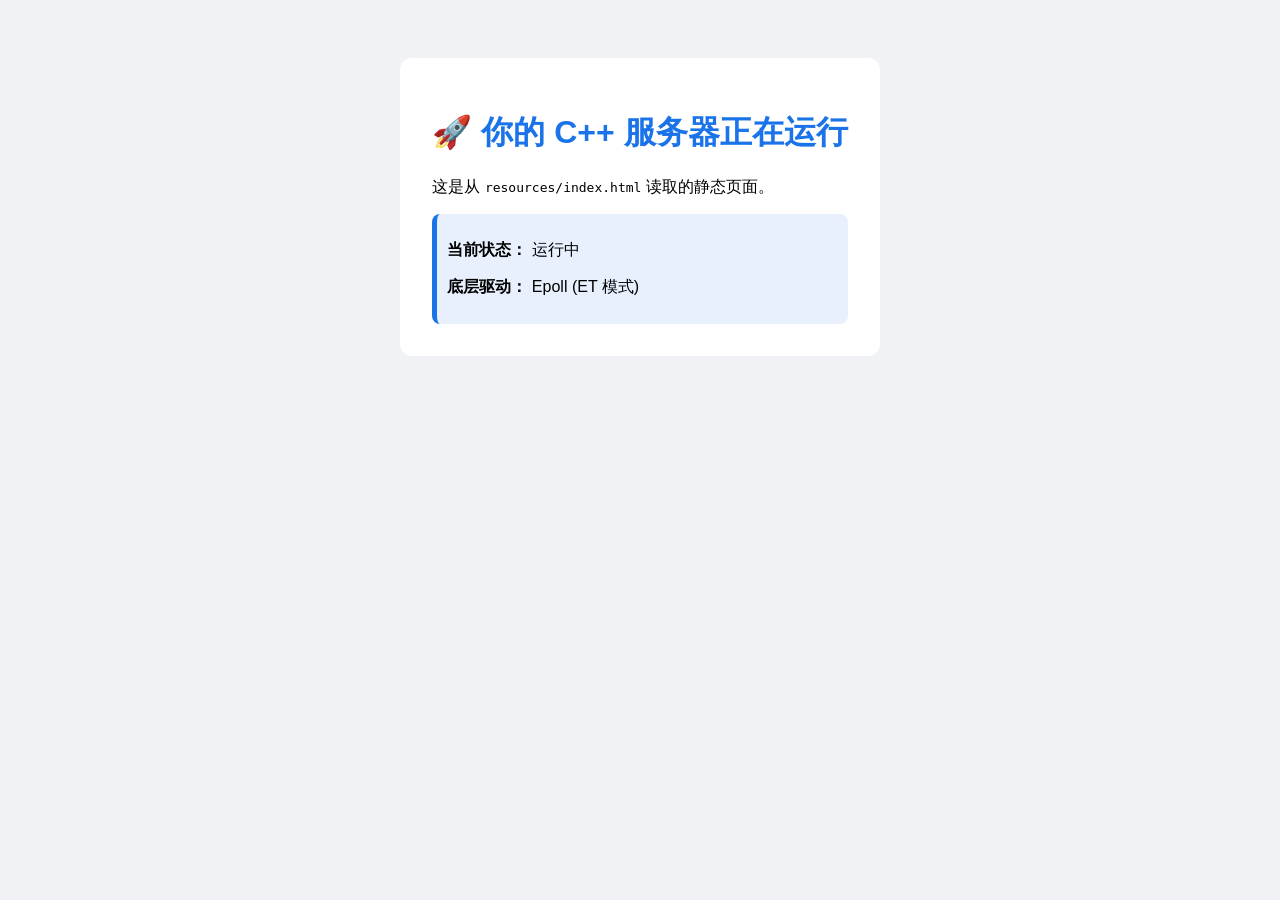
==== resources/index.html @ 905facae "响应了客户端对静态资源文(html/css)的请求" ====
<!DOCTYPE html>
<html lang="zh-CN">

<head>
    <meta charset="UTF-8">
    <title>londey's Web Server</title>
    <link rel="stylesheet" href="style.css">
</head>

<body>
    <div class="container">
        <h1>🚀 你的 C++ 服务器正在运行</h1>
        <p>这是从 <code>resources/index.html</code> 读取的静态页面。</p>
        <div class="status-card">
            <p><strong>当前状态：</strong> 运行中</p>
            <p><strong>底层驱动：</strong> Epoll (ET 模式)</p>
        </div>
    </div>
</body>

</html>
---- resources/style.css ----
body {
    background-color: #f0f2f5;
    font-family: sans-serif;
    display: flex;
    justify-content: center;
    padding-top: 50px;
}

.container {
    background: white;
    padding: 2rem;
    border-radius: 12px;
    shadow: 0 4px 6px rgba(0, 0, 0, 0.1);
}

h1 {
    color: #1a73e8;
}

.status-card {
    background: #e8f0fe;
    padding: 10px;
    border-radius: 8px;
    border-left: 5px solid #1a73e8;
}
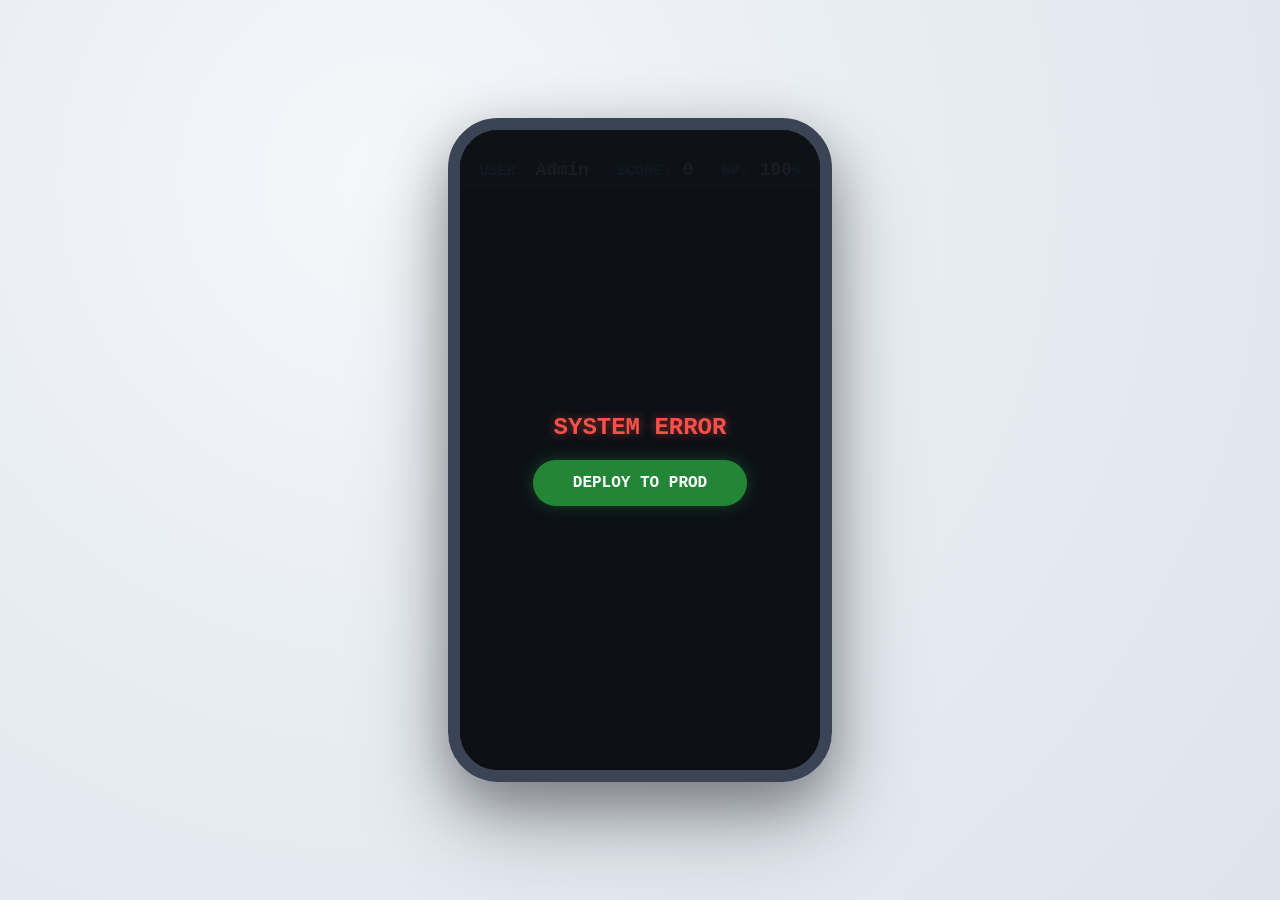
==== commit 7a9d0d10: "feat(http): implement request parser and basic keep-alive flow." ====
--- a/resources/index.html
+++ b/resources/index.html
@@ -1,21 +1,43 @@
-<!DOCTYPE html>
-<html lang="zh-CN">
-
-<head>
-    <meta charset="UTF-8">
-    <title>londey's Web Server</title>
-    <link rel="stylesheet" href="style.css">
-</head>
-
-<body>
-    <div class="container">
-        <h1>🚀 你的 C++ 服务器正在运行</h1>
-        <p>这是从 <code>resources/index.html</code> 读取的静态页面。</p>
-        <div class="status-card">
-            <p><strong>当前状态：</strong> 运行中</p>
-            <p><strong>底层驱动：</strong> Epoll (ET 模式)</p>
-        </div>
-    </div>
-</body>
-
-</html>
+<!DOCTYPE html>
+<html lang="zh-CN">
+
+<head>
+    <meta charset="UTF-8">
+    <meta name="viewport" content="width=device-width, initial-scale=1.0">
+    <title>Bug</title>
+    <link rel="stylesheet" href="style.css">
+</head>
+
+<body>
+
+    <div class="phone-wrapper">
+        <div class="phone-notch"></div>
+
+        <div class="phone-screen">
+            <div id="dashboard">
+                <div class="stat-item user-info">USER: <span>Admin</span></div>
+                <div class="stat-item">SCORE: <span id="score">0</span></div>
+                <div class="stat-item">HP: <span id="hp">100</span>%</div>
+            </div>
+
+            <div id="game-canvas"></div>
+
+            <div id="overlay">
+                <h2 id="title">SYSTEM ERROR</h2>
+                <p id="final-score"></p>
+
+                <div id="leaderboard">
+                    <h3>TOP DEVELOPERS</h3>
+                    <ul id="scores-list">
+                    </ul>
+                </div>
+
+                <button id="start-btn">DEPLOY TO PROD</button>
+            </div>
+        </div>
+    </div>
+
+    <script src="script.js"></script>
+</body>
+
+</html>
--- a/resources/style.css
+++ b/resources/style.css
@@ -1,25 +1,212 @@
+:root {
+    --bg-color: #0C0C0C;
+    --header-bg: #2E2E2E;
+    --text-color: #58a6ff;
+    --bug-color: #f85149;
+    --terminal-green: #238636;
+    --glow-green: #3fb950;
+}
+
 body {
-    background-color: #f0f2f5;
-    font-family: sans-serif;
+    margin: 0;
+    background: radial-gradient(circle at 30% 20%, #f5f7fa 0%, #e8edf3 45%, #dde4ec 100%);
     display: flex;
     justify-content: center;
-    padding-top: 50px;
-}
-
-.container {
-    background: white;
-    padding: 2rem;
-    border-radius: 12px;
-    shadow: 0 4px 6px rgba(0, 0, 0, 0.1);
-}
-
-h1 {
-    color: #1a73e8;
-}
-
-.status-card {
-    background: #e8f0fe;
-    padding: 10px;
-    border-radius: 8px;
-    border-left: 5px solid #1a73e8;
-}
+    align-items: center;
+    height: 100vh;
+    font-family: 'Consolas', 'Courier New', monospace;
+    overflow: hidden;
+}
+
+/* 手机外壳：多层重阴影增强质感 */
+.phone-wrapper {
+    width: 360px;
+    height: 640px;
+    background: linear-gradient(160deg, #0f1217 0%, #1a2029 55%, #252d39 100%);
+    border: 12px solid #3a4454;
+    border-radius: 50px;
+    position: relative;
+    box-shadow: 
+        0 22px 55px rgba(0, 0, 0, 0.35),
+        0 45px 100px rgba(0, 0, 0, 0.22),
+        inset 0 2px 6px rgba(255, 255, 255, 0.08),
+        inset 0 -8px 14px rgba(0, 0, 0, 0.22);
+    transition: transform 0.4s cubic-bezier(0.175, 0.885, 0.32, 1.275);
+}
+
+.phone-wrapper:hover {
+    transform: translateY(-5px);
+}
+
+/* 刘海屏装饰 */
+.phone-notch {
+    position: absolute;
+    top: 0; left: 50%;
+    transform: translateX(-50%);
+    width: 150px; height: 25px;
+    background: linear-gradient(180deg, #2a313d 0%, #1d232d 100%);
+    border: 1px solid rgba(132, 146, 166, 0.3);
+    border-bottom-left-radius: 15px;
+    border-bottom-right-radius: 15px;
+    z-index: 60;
+}
+
+.phone-screen {
+    width: 100%;
+    height: 100%;
+    background-color: var(--bg-color);
+    display: flex;
+    flex-direction: column;
+    border-radius: 38px; 
+    overflow: hidden;
+    position: relative;
+}
+
+/* 顶部 UI 容器高度增加，适配大字体 */
+#dashboard {
+    height: 40px; /* 从 60px 增加到 70px */
+    background: var(--header-bg);
+    display: flex;
+    justify-content: space-around;
+    align-items: center;
+    padding: 20px 5px 0 5px; /* 增加顶部 padding 避开刘海 */
+    /* border-bottom: 3px solid var(--terminal-green); */
+    box-shadow: 0 4px 15px rgba(0,0,0,0.6);
+    z-index: 50;
+}
+
+/* 调大每个统计项的字体 */
+.stat-item {
+    font-size: 0.95rem; /* 从 0.75rem 增加到 0.95rem */
+    color: var(--text-color);
+    font-weight: 900; /* 加粗 */
+    text-shadow: 0 0 5px rgba(0,0,0,0.5);
+}
+
+/* 让数值部分更加醒目 */
+.stat-item span {
+    color: #fff;
+    font-size: 1.1rem; /* 数值比标签大一点 */
+    margin-left: 2px;
+}
+
+#game-canvas {
+    flex: 1;
+    position: relative;
+    background-image: radial-gradient(#1f242c 1px, transparent 0);
+    background-size: 25px 25px;
+}
+
+/* Bug 样式 */
+.bug {
+    position: absolute;
+    padding: 6px 10px;
+    border: 1px solid var(--bug-color);
+    background: rgba(248, 81, 73, 0.15);
+    color: var(--bug-color);
+    font-size: 0.75rem;
+    font-weight: bold;
+    border-radius: 4px;
+    cursor: pointer;
+    z-index: 10;
+    animation: bugFlash 0.4s infinite alternate;
+    font-size: 0.85rem; /* 从 0.75rem 略微增加 */
+    padding: 8px 12px;  /* 增加点击区域 */ 
+}
+
+@keyframes bugFlash {
+    from { box-shadow: 0 0 2px var(--bug-color); }
+    to { box-shadow: 0 0 10px var(--bug-color); }
+}
+
+/* 按钮发光与呼吸动画 */
+button {
+    padding: 14px 40px;
+    font-size: 1rem;
+    font-weight: bold;
+    color: white;
+    background-color: var(--terminal-green);
+    border: none;
+    border-radius: 30px;
+    cursor: pointer;
+    font-family: inherit;
+    box-shadow: 0 0 15px rgba(35, 134, 54, 0.4);
+    animation: buttonGlow 2s infinite ease-in-out;
+}
+
+@keyframes buttonGlow {
+    0%, 100% { box-shadow: 0 0 10px rgba(63, 185, 80, 0.4); transform: scale(1); }
+    50% { box-shadow: 0 0 25px rgba(63, 185, 80, 0.8); transform: scale(1.05); }
+}
+
+button:hover {
+    background-color: var(--glow-green);
+    box-shadow: 0 0 30px rgba(63, 185, 80, 1);
+}
+
+#overlay {
+    position: absolute;
+    top: 0; left: 0; width: 100%; height: 100%;
+    background: rgba(13, 17, 23, 0.95);
+    display: flex;
+    flex-direction: column;
+    justify-content: center;
+    align-items: center;
+    z-index: 100;
+}
+
+#title { color: var(--bug-color); text-shadow: 0 0 10px rgba(248, 81, 73, 0.5); }
+
+#final-score {
+    color: #ffffff;
+    font-size: 1.1rem;
+    font-weight: bold;
+    margin: 12px 0 6px;
+    text-shadow: 0 0 8px rgba(88, 166, 255, 0.35);
+}
+
+#leaderboard {
+    display: none; /* 初始隐藏 */
+    margin: 20px 0;
+    width: 85%;
+    background: rgba(255, 255, 255, 0.05);
+    border-radius: 10px;
+    padding: 15px;
+    border: 1px dashed var(--terminal-green);
+}
+
+#leaderboard h3 {
+    margin-top: 0;
+    font-size: 1rem;
+    color: var(--terminal-green);
+    border-bottom: 1px solid var(--terminal-green);
+    padding-bottom: 5px;
+}
+
+#scores-list {
+    list-style: none;
+    padding: 0;
+    margin: 0;
+    text-align: left;
+}
+
+
+/* 确保最终分数和排行榜在初始状态下不占据空间 */
+#final-score, #leaderboard {
+    display: none; 
+}
+
+/* 增加排行榜内部的样式确保文字颜色可见 */
+#scores-list li {
+    display: flex;
+    justify-content: space-between;
+    font-size: 1rem;
+    padding: 8px 0;
+    color: #fff; /* 确保文字是白色的 */
+    border-bottom: 1px solid rgba(255, 255, 255, 0.1);
+}
+
+.rank-score {
+    color: var(--text-color);
+    font-weight: bold;
+}
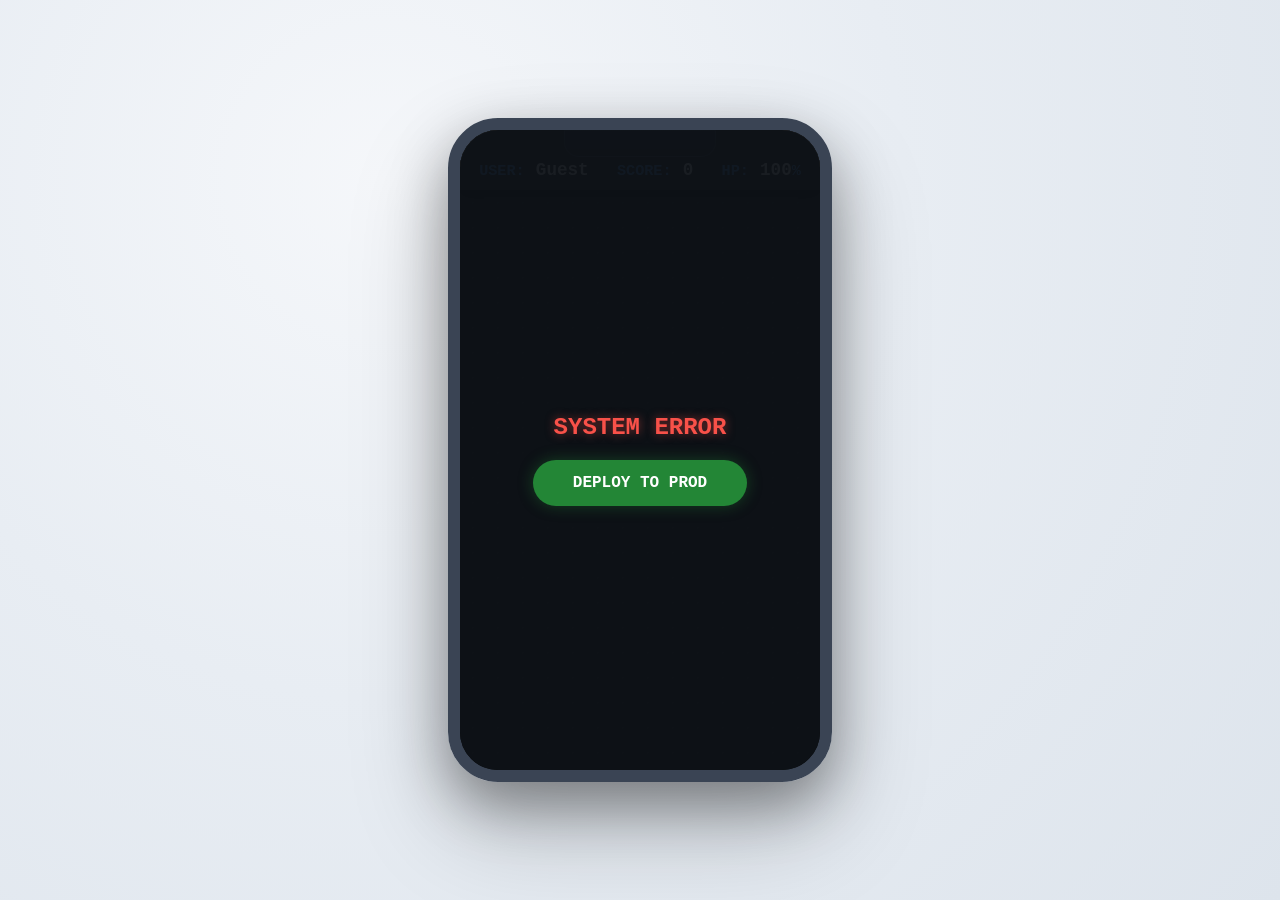
==== commit c19272c4: "feat: implement the sql connection pool." ====
--- a/resources/index.html
+++ b/resources/index.html
@@ -15,7 +15,7 @@
 
         <div class="phone-screen">
             <div id="dashboard">
-                <div class="stat-item user-info">USER: <span>Admin</span></div>
+                <div class="stat-item user-info">USER: <span id="user-name">Guest</span></div>
                 <div class="stat-item">SCORE: <span id="score">0</span></div>
                 <div class="stat-item">HP: <span id="hp">100</span>%</div>
             </div>
@@ -40,4 +40,4 @@
     <script src="script.js"></script>
 </body>
 
-</html>+</html>
